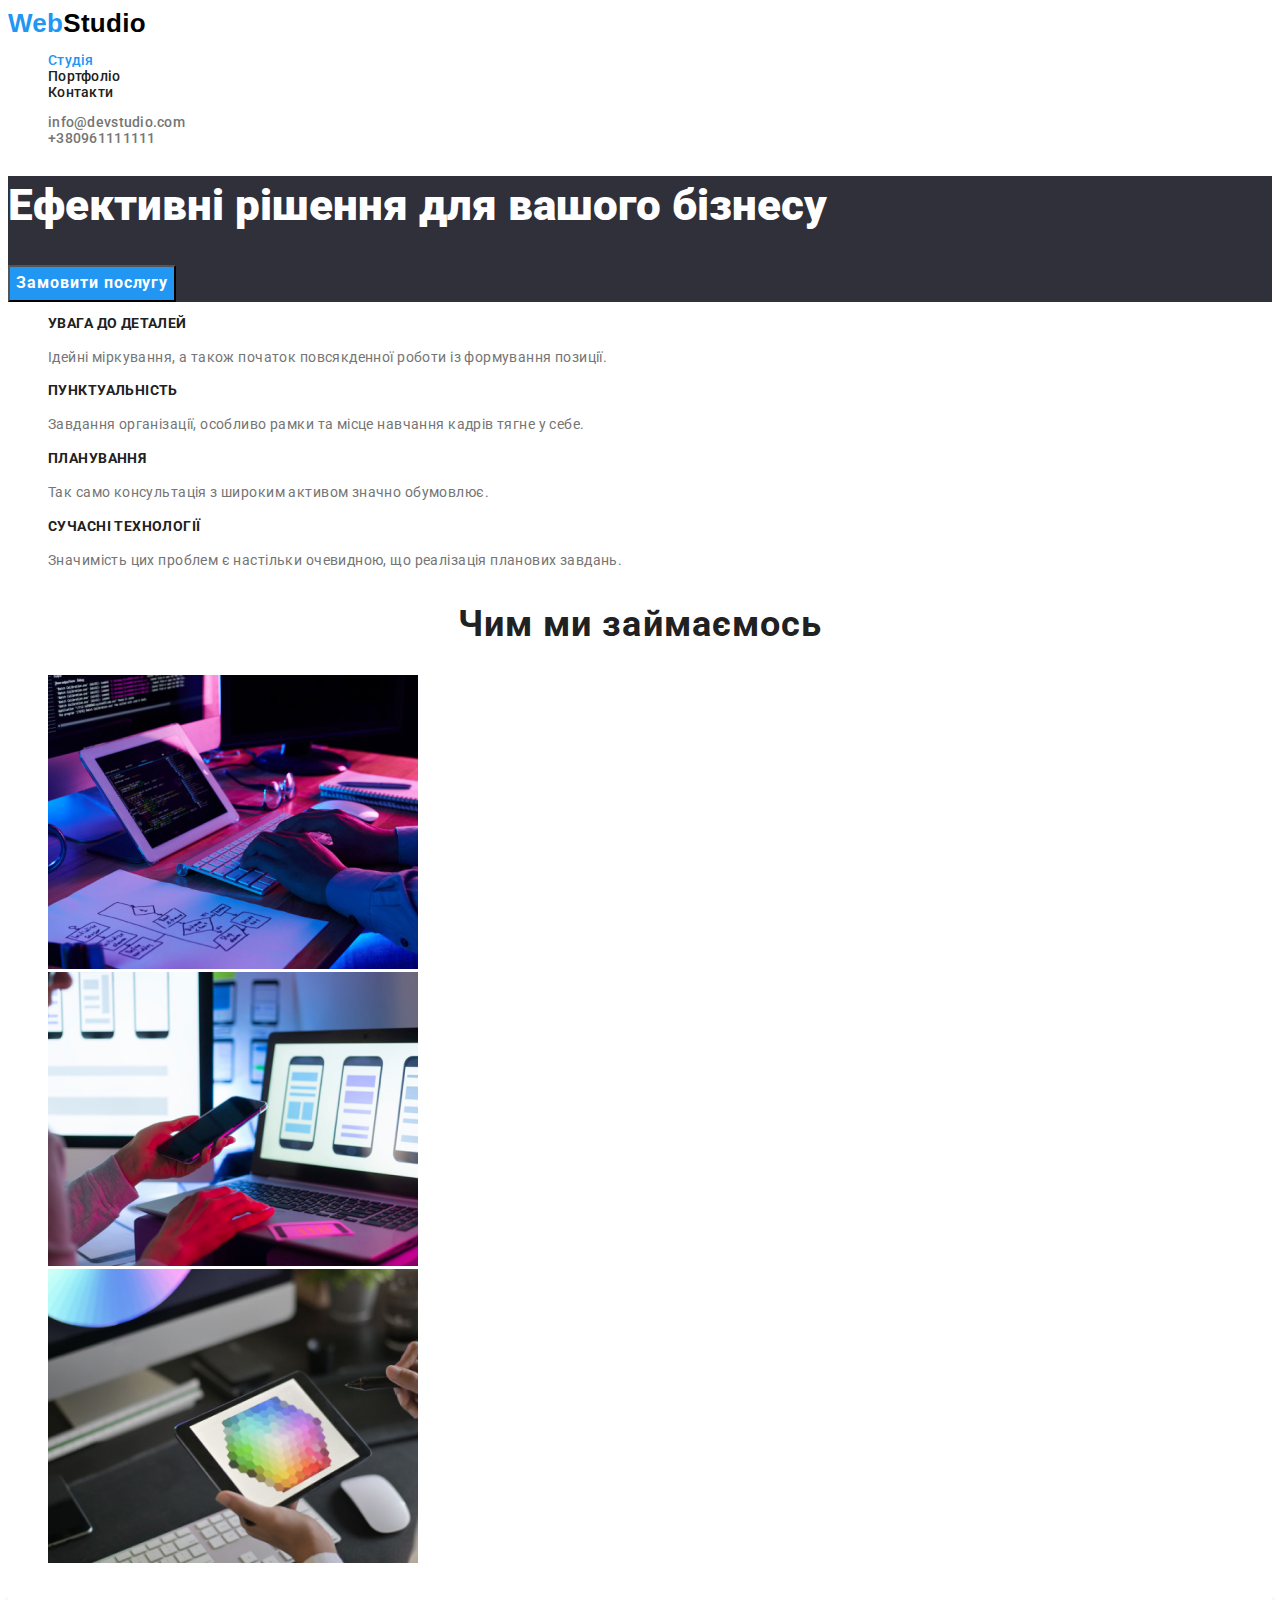
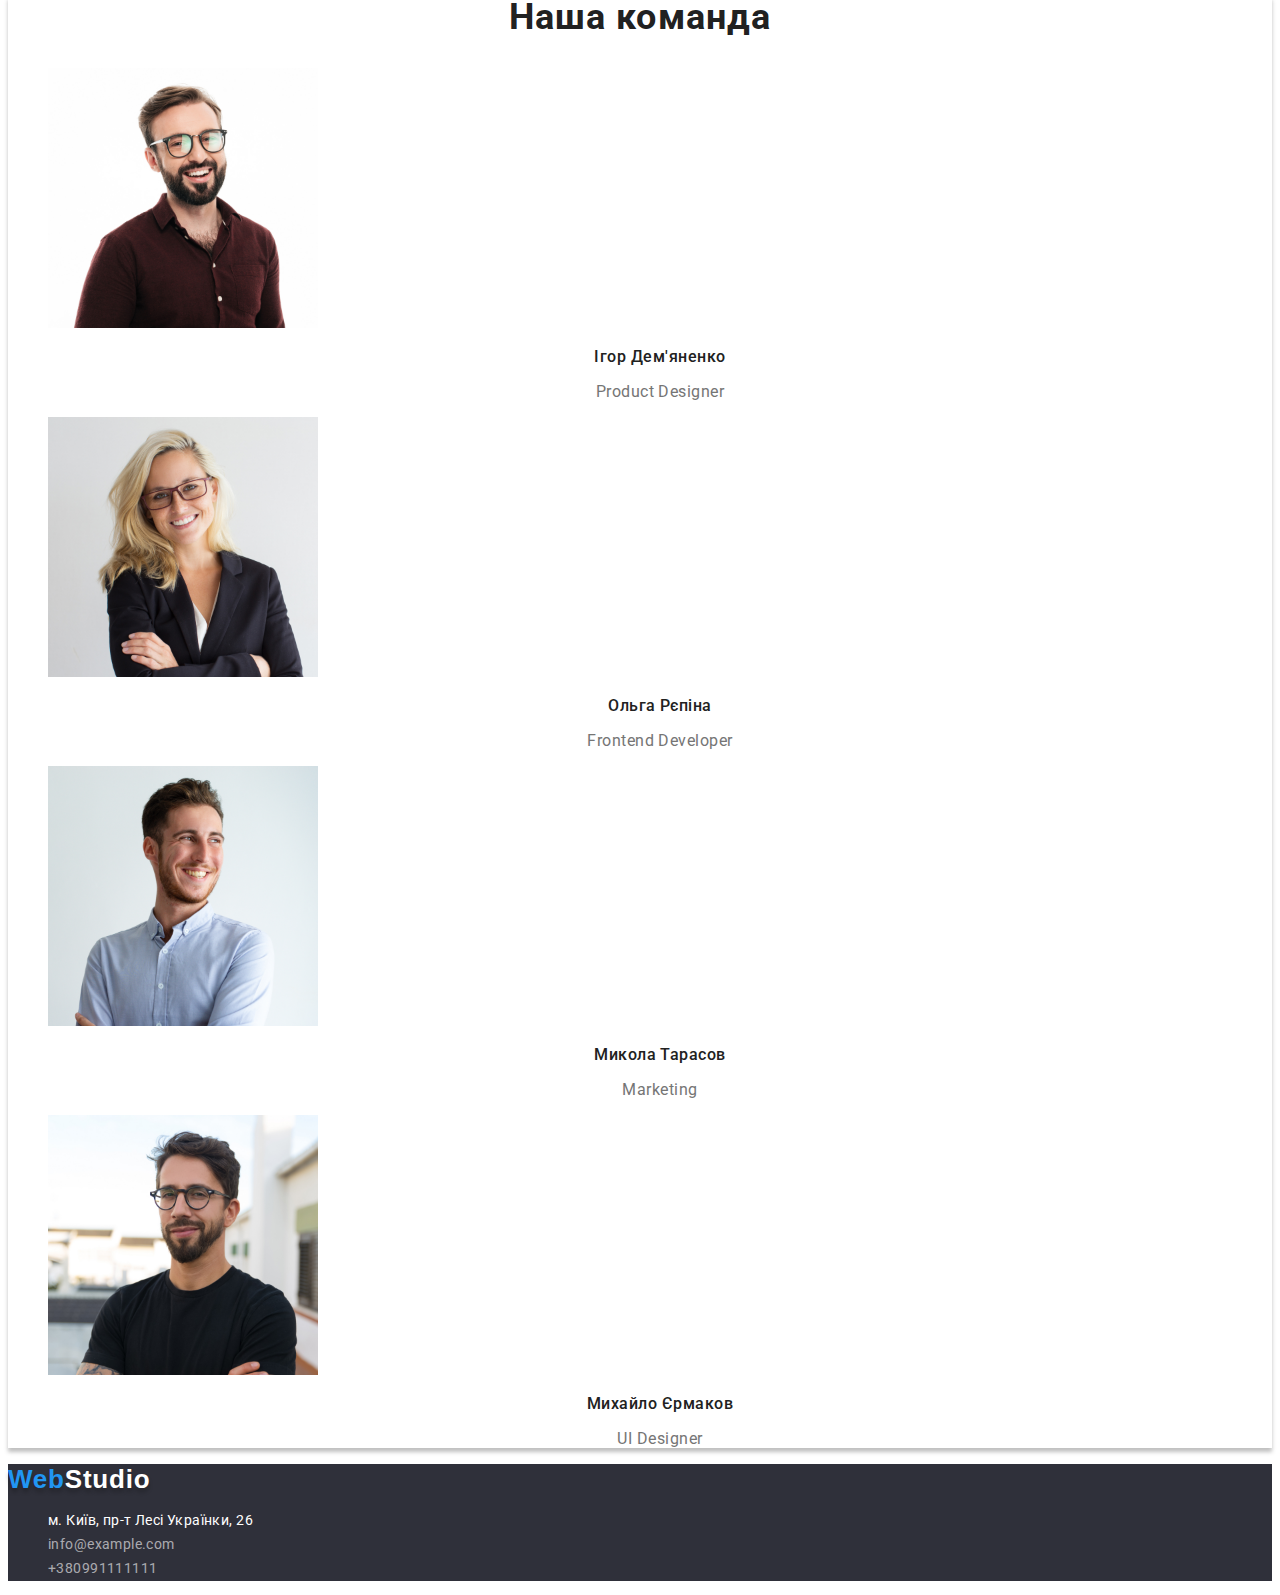
==== index.html @ 1cdb14f9 "Initial commit" ====
<!DOCTYPE html>
<html lang="uk">
<head>
    <meta charset="UTF-8">
    <meta http-equiv="X-UA-Compatible" content="IE=edge">
    <meta name="viewport" content="width=device-width, initial-scale=1.0">
    <title>Студія</title>
    <!-- Шрифти -->
    <link rel="preconnect" href="https://fonts.googleapis.com">
    <link rel="preconnect" href="https://fonts.gstatic.com" crossorigin>
    <link
        href="https://fonts.googleapis.com/css2?family=Raleway:wght@700&family=Roboto:ital,wght@0,400;0,500;0,700;1,900&display=swap"
        rel="stylesheet">
    <link rel="stylesheet" href="./CSS/styles.css">
</head>

<body class="page">

    <!-- Секція хедер -->
    <header class="header">
        <nav>
            <a lang="en" class="logo" href="./index.html" aria-label="Посилання на студію">Web<span class="studio">Studio</span></a>
            <!-- Навігація сайту -->
            <ul class="site-nav list">
                <li><a class="link-current" href="">Студія</a></li>
                <li><a class="link" href="./portfolio.html">Портфоліо</a></li>
                <li><a class="link" href="">Контакти</a></li>
            </ul>
        </nav>
        <!-- Навігація контактів -->
        <ul class="site-nav list">
            <li>
                <a class="mail" href="mailto:info@devstudio.com">info@devstudio.com</a>
            </li>
            <li>
                <a class="tel" href="tel:+380961111111">+380961111111</a>
            </li>
        </ul>
    </header>
    <main>
            <!-- Секція Герой -->
            <section class="hero">
                <h1 class="hero-title" >Ефективні рішення для вашого бізнесу</h1>
                <button class="order" title="button">Замовити послугу</button>
            </section>
            
            
            <!-- Секція особливості -->
            <section class="feature">
                <h2   hidden class="topic">Особливості</h2>
                <ul class="list">
                    <li>    
                        <h3 class="subtitle">Увага до деталей</h3>
                        <p class="text">Ідейні міркування, а також початок повсякденної роботи із формування позиції.</p>
                    </li>
                    <li>
                        <h3 class="subtitle">Пунктуальність</h3>
                        <p class="text">Завдання організації, особливо рамки та місце навчання кадрів тягне у себе.</p>
                    </li>
                    <li>
                        <h3 class="subtitle">Планування</h3>
                        <p class="text">Так само консультація з широким активом значно обумовлює.</p>
                    </li>
                    <li>
                        <h3 class="subtitle">Сучасні технології</h3>
                        <p class="text">Значимість цих проблем є настільки очевидною, що реалізація планових завдань.</p>
                    </li>
                </ul>
            </section>
            
            <!-- Секція Роботи -->
            <section class="work">
                <h2 class="topic2">Чим ми займаємось</h2>
                <ul class="list">
                    <li>
                        <img src="./images/foto-1.jpg" alt="Вид робіт 1" width="370" height="294">
                    </li>
                    <li>
                        <img src="./images/foto-2.jpg" alt="Вид робіт 2" width="370" height="294">
                    </li>
                    <li>
                        <img src="./images/foto-3.jpg" alt="Вид робіт 3" width="370" height="294">
                    </li>
                </ul>
            </section>
            
            <!-- Наша команда -->
            <section class="team">
                <h2 class="topic3">Наша команда</h2>
                <ul class="list">
                    <li class="card">
                        <img src="./images/Игорь_Демьяненко.jpg" alt="Фото Ігоря Дем'яненка" width="270" height="260">
                        <h3  class="name">Ігор Дем'яненко</h3>
                        <p class="post" lang="en">Product Designer</p>
                    </li>
                
                    <li class="card">
                        <img src="./images/Ольга_Репина.jpg" alt="Фото Ольги Рєпіної" width="270" height="260">
                        <h3 class="name">Ольга Рєпіна</h3>
                        <p class="post">Frontend Developer</p>
                    </li>
                
                    <li class="card">
                        <img src="./images/Николай_Тарасов.jpg" alt="Фото Миколи Тарасова" width="270" height="260">
                        <h3  class="name">Микола Тарасов</h3>
                        <p class="post" lang="en">Marketing</p>
                    </li>
                    <li class="card">
                        <img src="./images/Михаил_Ермаков.jpg" alt="Фото Михайла Єрмакова" width="270" height="260">
                        <h3  class="name">Михайло Єрмаков</h3>
                        <p class="post" lang="en">UI Designer</p>
                    </li>
                </ul>
            </section>
    </main>
    <!-- Секція Футер -->
    <footer class="footer">
    <a lang="en" class="logo2" href="./index.html" aria-label="Посилання на студію">Web<span class="element">Studio</span></a>
    <address>
        <ul class="list">
            <li>
                <a class="adds" href="https://goo.gl/maps/7YwU6FTkQ5FnYXwe8" target="_blank" rel="noopener noreferrer">м. Київ, пр-т Лесі Українки, 26</a>
            </li>
            <li>
                <a lang="en" class="mail2" href="mailto:info@example.com">info@example.com</a>
            </li>
            <li>
                <a class="phone" href="tel:+380991111111">+380991111111</a>
            </li>
        </ul>
    </address>
</footer>

</body>

</html>
---- CSS/styles.css ----
/* Основний колір тексту #212121 */

/* Другорядний колір тексту сірий #757575 */
/* Другорядний колір тексту білий #FFFFFF */
/* Другорядний колір футера 255,255,255,0.6 */

/* Другорядний колір фону #2F303A; */
/* Другорядний колір фону F5F4FA */

/* Акцент #2196F3 */

:root {
    --primary-text-color: #212121;
    --title-text-color: #757575;
    --accent-color: #2196F3;
    --section-background-colour: #2F303A;
    --main-page-color:#FFFFFF;
}

.page {
    font-family: Roboto, sans-serif;
    font-style: normal;
    color: var(--primary-text-color);   
    font-size: 14px;
}


/* Ховер */
.header {
        background: var(--main-page-color);
}

.header,
.link {
    font-weight: 500;
    font-size: 14px;
    line-height: 1.14;
    letter-spacing: 0.02em;
    color: var(--primary-text-color);
    text-decoration: none;
}
.link:hover,
.link:focus {
color: var(--accent-color);}

.mail,
.tel{
    font-weight: 500;
    font-size: 14px;
    line-height: 1.14;
    letter-spacing: 0.02em;
    color: var(--title-text-color)
}
.mail:hover,
.mail:focus,
.tel:hover,
.tel:focus {
    color: var(--accent-color);}

.link-current{
    color: var(--accent-color);
}
/* Логотип */
.logo {
    display: flex;
    font-family: Releway, sans-serif;
    color: var(--accent-color);
    text-decoration: none;
    font-size: 26px;
    line-height: 1.19;
    font-weight: 700;
}


    .studio {
        color: #000000;
    }

.logo:hover,
.logo:focus {
    color: var(--accent-color);}

.list{
    list-style: none;
}

/* Герой */
.hero{    
    background-color: var(--section-background-colour);
    
}
.hero-title{
    font-weight: 900;
    font-size: 44px;
    line-height: 1.36;
    color: var(--main-page-color);

}

.order {
    font-family: 'Roboto';
    font-style: normal;
    font-weight: 700;
    font-size: 16px;
    line-height: 1.88;
    letter-spacing: 0.06em;
    color: var(--main-page-color);
    background: var(--accent-color);
    
}
.order:hover,
.order:focus {
    color: var(--main-page-color);
    background: #188CE8;
}
/* Секції */
.feature{
    background-color: var(--main-page-color);
}
.topic{
    font-size: 14px;
    line-height: 1.14;
    letter-spacing: 0.03em;
    text-transform: uppercase;
    color: var(--primary-text-color);
}
.subtitle {
    font-weight: 700;
    font-size: 14px;
    line-height: 1.14;
    letter-spacing: 0.03em;
    text-transform: uppercase;    
    color: var(--primary-text-color);
}
.text {
    font-size: 14px;
    line-height: 1.71; 
    letter-spacing: 0.03em;
    color: var(--title-text-color);
   
}
.topic2 {
    font-size: 36px;
    line-height: 1.17;
    text-align: center;
    letter-spacing: 0.03em;
    color: var(--primary-text-color);
   
}
/* Секція наша команда */
.team {
    background: var(--main-page-color);
    box-shadow: 0px 4px 4px rgba(0, 0, 0, 0.25);
}
.card {
background: var(--main-page-color);

}
.topic3 {
    font-size: 36px;
    line-height: 1.17;
    text-align: center;
    letter-spacing: 0.03em;    
    color: var(--primary-text-color);
}
.name {
    font-weight: 500;
    font-size: 16px;
    line-height: 1.19;
    text-align: center;
    letter-spacing: 0.03em;
    color: var(--primary-text-color);
}
.post {
    font-weight: 400;
    font-size: 16px;
    line-height: 1.19;
    text-align: center;
    letter-spacing: 0.03em;
    color: var(--title-text-color);
}

/* Футер */
.footer{
background: var(--section-background-colour);
color: var(--main-page-color);
}

.logo2 {
    font-family: Releway, sans-serif;
    font-weight: 700;
    font-size: 26px;
    line-height: 1.19;
    letter-spacing: 0.03em;
    text-shadow: 0px 4px 4px rgba(0, 0, 0, 0.25);
    color: var(--accent-color);
}
.element {
   color: var(--main-page-color);
}
.logo2:hover,
.logo2:focus {
    color: var(--accent-color);
}
.adds{
    font-weight: 400;
    font-style: normal;
    font-size: 14px;
    line-height: 1.71;
    letter-spacing: 0.03em; 
    color: var(--main-page-color);
}
.adds:hover,
.adds:focus {
    color: var(--accent-color);}
.mail2{
    font-weight: 400;
    font-style: normal;
    font-size: 14px;
    line-height: 1.71;
    letter-spacing: 0.03em;
    color: rgba(255, 255, 255, 0.6);
}
.mail:hover,
.mail:focus {
    color: var(--accent-color);}

.phone{
    font-weight: 400;
    font-style: normal;
    font-size: 14px;
    line-height: 1.71;
    letter-spacing: 0.03em;
    color: rgba(255, 255, 255, 0.6);
}
.phone:hover,
.phone:focus {
    color: var(--accent-color);
}
/* Сторінка Портфоліо */
a{
    text-decoration: none;
}

.apply-robot {
    font-size: 18px;
    line-height: 2;
    letter-spacing: 0.06em;
    color: var(--primary-text-color);
        
}
.category {
    font-size: 16px;
    line-height: 1.88;
    letter-spacing: 0.03em;
    color: var(--title-text-color);
    }
.card-portfolio {
    background: var(--main-page-color);
    border: 1px solid #EEEEEE;
}
/* Радіокнопки портфоліо */
.list-btn {
    font-family: inherit;
    font-style: normal;
    font-weight: 500;
    font-size: 16px;
    line-height: 1.6;
    letter-spacing: 0.03em;
    color: var(--primary-text-color);
    background-color: #F5F4FA;
    border: none;
    cursor: pointer;
    }
.list-btn:hover,
.list-btn:focus {
    background-color: var(--accent-color);
    color: var(--main-page-color);    
}
.list-btn-current,
.list-btn-current:hover,
.list-btn-current:focus {
    background-color: var(--accent-color);
    color: var(--main-page-color);
}
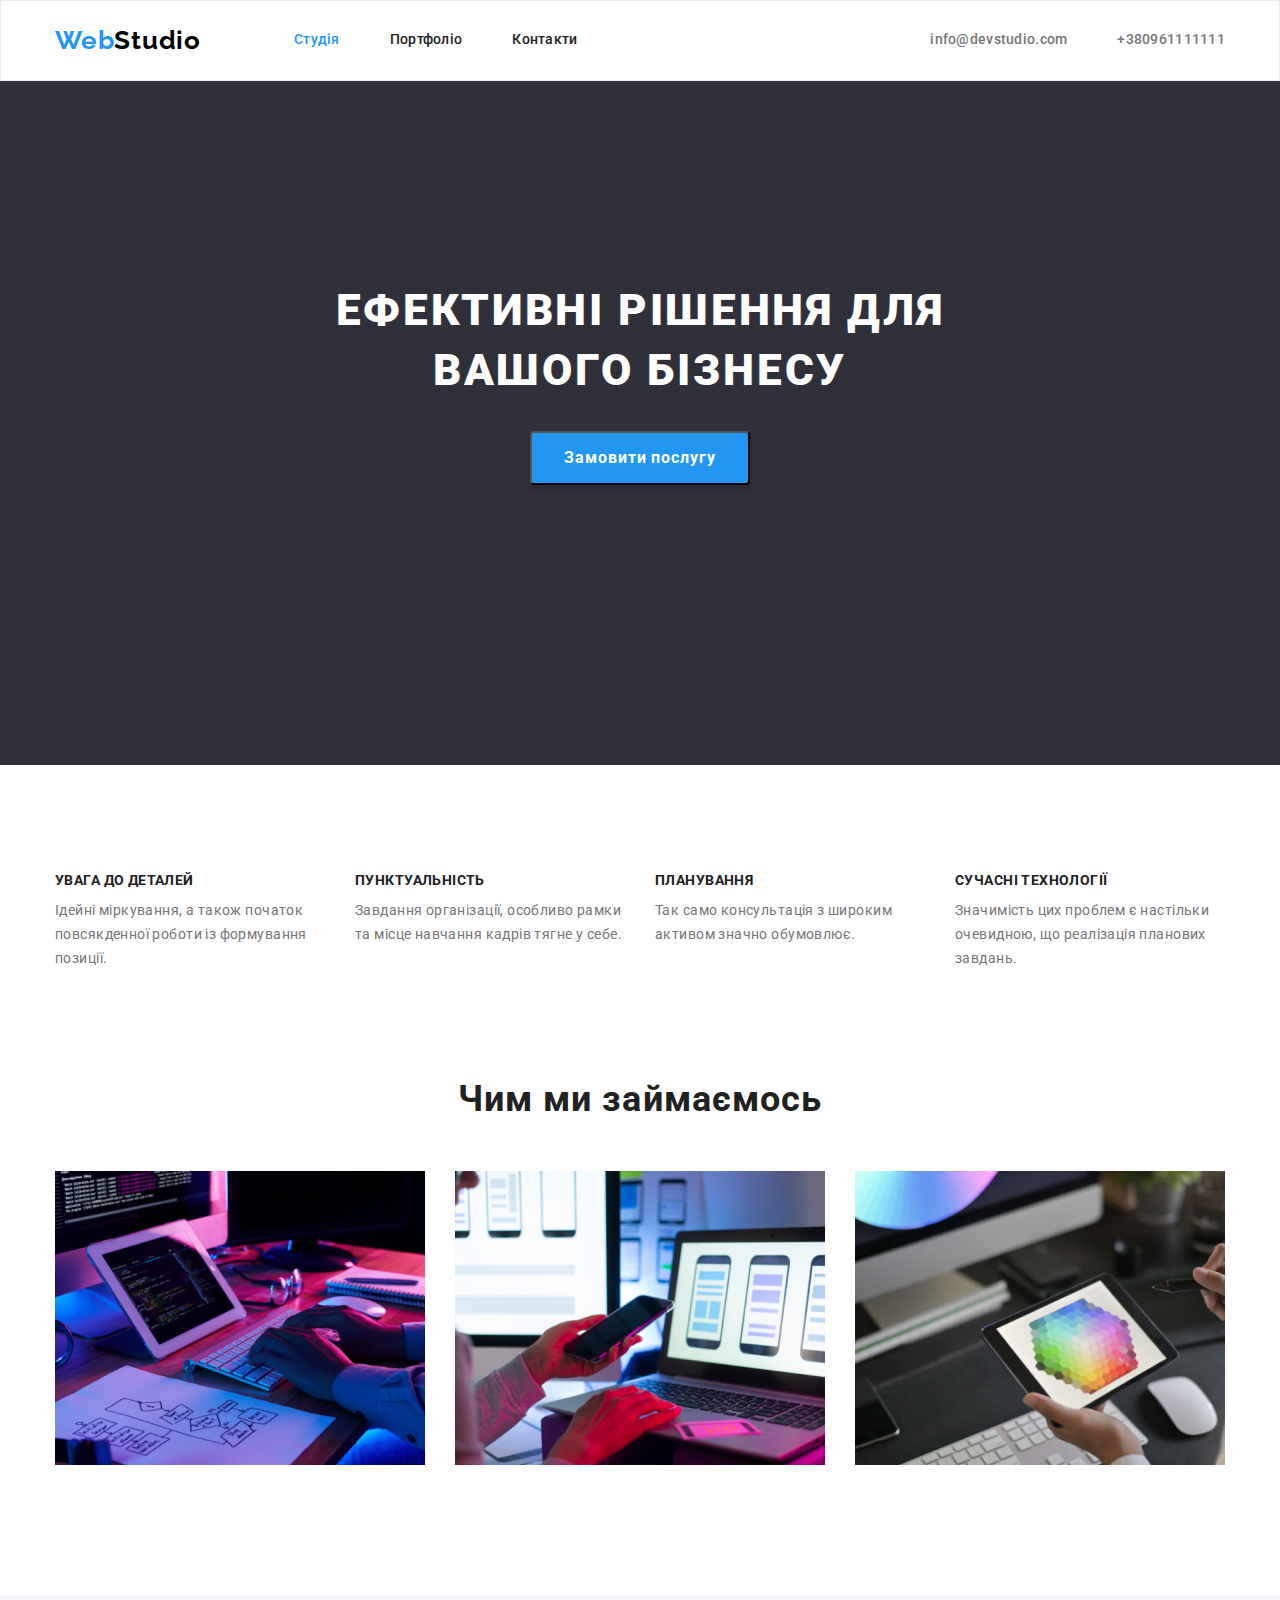
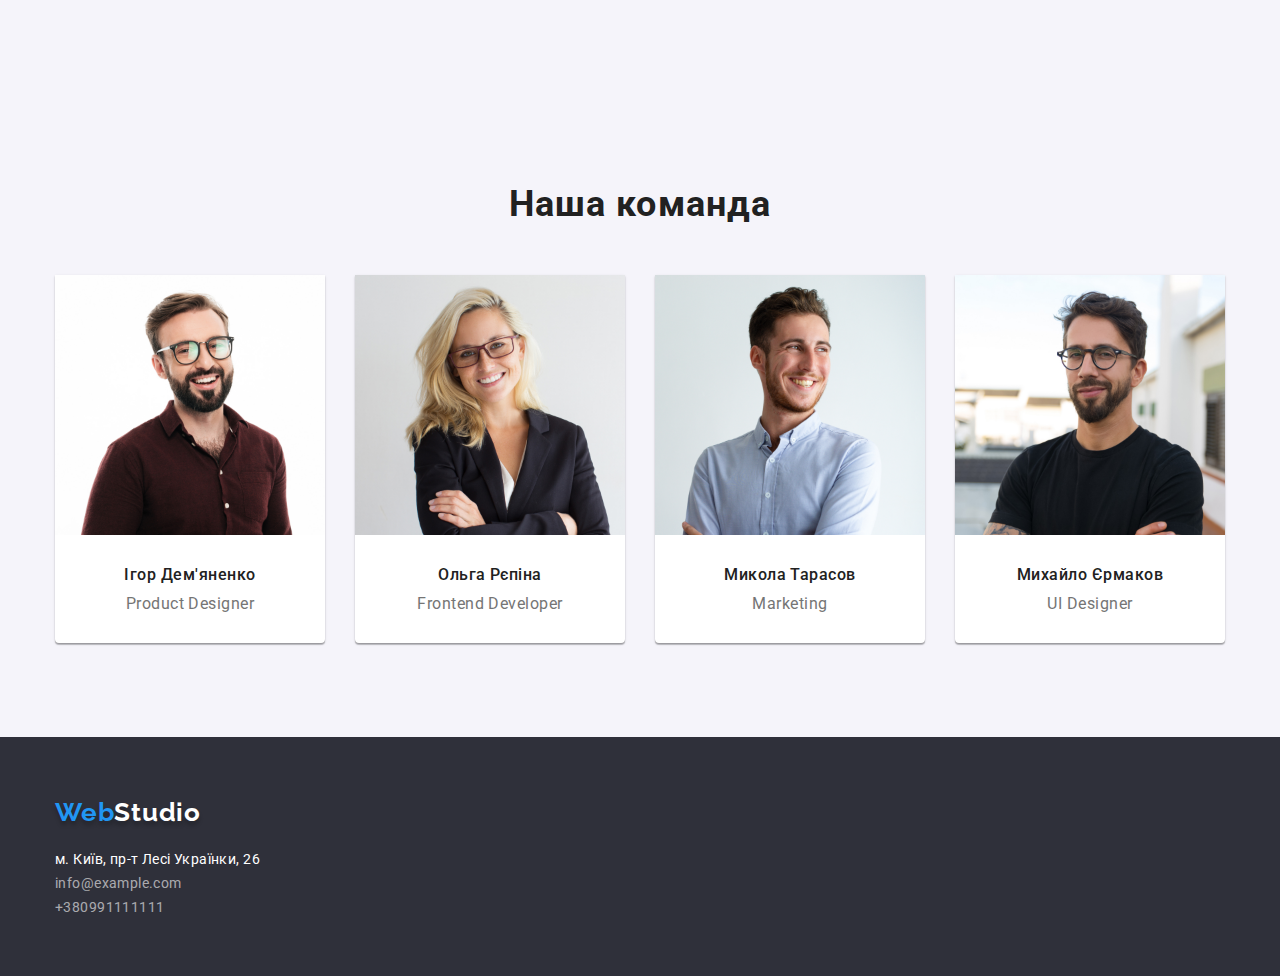
==== commit 734900dc: "homework_3" ====
--- a/index.html
+++ b/index.html
@@ -11,6 +11,7 @@
     <link
         href="https://fonts.googleapis.com/css2?family=Raleway:wght@700&family=Roboto:ital,wght@0,400;0,500;0,700;1,900&display=swap"
         rel="stylesheet">
+    <link rel="stylesheet" href="https://cdnjs.cloudflare.com/ajax/libs/modern-normalize/1.1.0/modern-normalize.min.css">
     <link rel="stylesheet" href="./CSS/styles.css">
 </head>
 
@@ -18,117 +19,134 @@
 
     <!-- Секція хедер -->
     <header class="header">
-        <nav>
-            <a lang="en" class="logo" href="./index.html" aria-label="Посилання на студію">Web<span class="studio">Studio</span></a>
-            <!-- Навігація сайту -->
-            <ul class="site-nav list">
-                <li><a class="link-current" href="">Студія</a></li>
-                <li><a class="link" href="./portfolio.html">Портфоліо</a></li>
-                <li><a class="link" href="">Контакти</a></li>
+        <div class="container header-container">
+            <nav class="header-container">
+                <a lang="en" class="logo" href="./index.html" aria-label="Посилання на студію">Web<span
+                        class="studio">Studio</span></a>
+                <!-- Навігація сайту -->
+                <ul class="list">
+                    <li class="link"><a class="nav current" href="">Студія</a></li>
+                    <li class="link"><a class="nav" href="./portfolio.html">Портфоліо</a></li>
+                    <li class="link"><a class="nav" href="">Контакти</a></li>
+                </ul>
+            </nav>
+            <!-- Навігація контактів -->
+            <ul class="list header-group">
+                <li>
+                    <a class="mail" href="mailto:info@devstudio.com">info@devstudio.com</a>
+                </li>
+                <li>
+                    <a class="tel" href="tel:+380961111111">+380961111111</a>
+                </li>
             </ul>
-        </nav>
-        <!-- Навігація контактів -->
-        <ul class="site-nav list">
-            <li>
-                <a class="mail" href="mailto:info@devstudio.com">info@devstudio.com</a>
-            </li>
-            <li>
-                <a class="tel" href="tel:+380961111111">+380961111111</a>
-            </li>
-        </ul>
-    </header>
+        </div>
+    </header>        
+
     <main>
             <!-- Секція Герой -->
             <section class="hero">
-                <h1 class="hero-title" >Ефективні рішення для вашого бізнесу</h1>
-                <button class="order" title="button">Замовити послугу</button>
+                <div class="container">
+                    <h1 class="hero-title">Ефективні рішення для вашого бізнесу</h1>
+                    <button class="order" title="button">Замовити послугу</button>
+                </div>                
             </section>
-            
+        
             
             <!-- Секція особливості -->
-            <section class="feature">
-                <h2   hidden class="topic">Особливості</h2>
-                <ul class="list">
-                    <li>    
-                        <h3 class="subtitle">Увага до деталей</h3>
-                        <p class="text">Ідейні міркування, а також початок повсякденної роботи із формування позиції.</p>
-                    </li>
-                    <li>
-                        <h3 class="subtitle">Пунктуальність</h3>
-                        <p class="text">Завдання організації, особливо рамки та місце навчання кадрів тягне у себе.</p>
-                    </li>
-                    <li>
-                        <h3 class="subtitle">Планування</h3>
-                        <p class="text">Так само консультація з широким активом значно обумовлює.</p>
-                    </li>
-                    <li>
-                        <h3 class="subtitle">Сучасні технології</h3>
-                        <p class="text">Значимість цих проблем є настільки очевидною, що реалізація планових завдань.</p>
-                    </li>
-                </ul>
-            </section>
+            <div class="container">
+                <section class="feature">
+                    <h2 hidden class="topic">Особливості</h2>
+                    <ul class="list about-feature">
+                        <li>
+                            <h3 class="subtitle">Увага до деталей</h3>
+                            <p class="text">Ідейні міркування, а також початок повсякденної роботи із формування позиції.</p>
+                        </li>
+                        <li>
+                            <h3 class="subtitle">Пунктуальність</h3>
+                            <p class="text">Завдання організації, особливо рамки та місце навчання кадрів тягне у себе.</p>
+                        </li>
+                        <li>
+                            <h3 class="subtitle">Планування</h3>
+                            <p class="text">Так само консультація з широким активом значно обумовлює.</p>
+                        </li>
+                        <li>
+                            <h3 class="subtitle">Сучасні технології</h3>
+                            <p class="text">Значимість цих проблем є настільки очевидною, що реалізація планових завдань.</p>
+                        </li>
+                    </ul>
+                </section>
+            </div>
             
             <!-- Секція Роботи -->
-            <section class="work">
-                <h2 class="topic2">Чим ми займаємось</h2>
-                <ul class="list">
-                    <li>
-                        <img src="./images/foto-1.jpg" alt="Вид робіт 1" width="370" height="294">
-                    </li>
-                    <li>
-                        <img src="./images/foto-2.jpg" alt="Вид робіт 2" width="370" height="294">
-                    </li>
-                    <li>
-                        <img src="./images/foto-3.jpg" alt="Вид робіт 3" width="370" height="294">
-                    </li>
-                </ul>
-            </section>
+            <div class="container">
+                <section class="work">
+                    <h2 class="topic2">Чим ми займаємось</h2>
+                    <ul class="list card-set">
+                        <li class="items-work card-set-item">
+                            <img src="./images/foto-1.jpg" alt="Вид робіт 1" width="370" height="294">
+                        </li>
+                        <li class="items-work card-set-item">
+                            <img src="./images/foto-2.jpg" alt="Вид робіт 2" width="370" height="294">
+                        </li>
+                        <li class="items-work card-set-item">
+                            <img src="./images/foto-3.jpg" alt="Вид робіт 3" width="370" height="294">
+                        </li>
+                    </ul>
+                </section>
+            </div>
             
             <!-- Наша команда -->
             <section class="team">
-                <h2 class="topic3">Наша команда</h2>
-                <ul class="list">
-                    <li class="card">
-                        <img src="./images/Игорь_Демьяненко.jpg" alt="Фото Ігоря Дем'яненка" width="270" height="260">
-                        <h3  class="name">Ігор Дем'яненко</h3>
-                        <p class="post" lang="en">Product Designer</p>
-                    </li>
-                
-                    <li class="card">
-                        <img src="./images/Ольга_Репина.jpg" alt="Фото Ольги Рєпіної" width="270" height="260">
-                        <h3 class="name">Ольга Рєпіна</h3>
-                        <p class="post">Frontend Developer</p>
-                    </li>
-                
-                    <li class="card">
-                        <img src="./images/Николай_Тарасов.jpg" alt="Фото Миколи Тарасова" width="270" height="260">
-                        <h3  class="name">Микола Тарасов</h3>
-                        <p class="post" lang="en">Marketing</p>
-                    </li>
-                    <li class="card">
-                        <img src="./images/Михаил_Ермаков.jpg" alt="Фото Михайла Єрмакова" width="270" height="260">
-                        <h3  class="name">Михайло Єрмаков</h3>
-                        <p class="post" lang="en">UI Designer</p>
-                    </li>
-                </ul>
+                <div class="container about-team">
+                    <h2 class="topic3">Наша команда</h2>
+                    <ul class="list card-set">
+                        <li class="card card-set-item">
+                            <img src="./images/Игорь_Демьяненко.jpg" alt="Фото Ігоря Дем'яненка" width="270" height="260">
+                            <h3 class="name">Ігор Дем'яненко</h3>
+                            <p class="post" lang="en">Product Designer</p>
+                        </li>
+            
+                        <li class="card card-set-item">
+                            <img src="./images/Ольга_Репина.jpg" alt="Фото Ольги Рєпіної" width="270" height="260">
+                            <h3 class="name">Ольга Рєпіна</h3>
+                            <p class="post">Frontend Developer</p>
+                        </li>
+            
+                        <li class="card card-set-item">
+                            <img src="./images/Николай_Тарасов.jpg" alt="Фото Миколи Тарасова" width="270" height="260">
+                            <h3 class="name">Микола Тарасов</h3>
+                            <p class="post" lang="en">Marketing</p>
+                        </li>
+                        <li class="card card-set-item">
+                            <img src="./images/Михаил_Ермаков.jpg" alt="Фото Михайла Єрмакова" width="270" height="260">
+                            <h3 class="name">Михайло Єрмаков</h3>
+                            <p class="post" lang="en">UI Designer</p>
+                        </li>
+                    </ul>
+                </div>
             </section>
     </main>
     <!-- Секція Футер -->
     <footer class="footer">
-    <a lang="en" class="logo2" href="./index.html" aria-label="Посилання на студію">Web<span class="element">Studio</span></a>
-    <address>
-        <ul class="list">
-            <li>
-                <a class="adds" href="https://goo.gl/maps/7YwU6FTkQ5FnYXwe8" target="_blank" rel="noopener noreferrer">м. Київ, пр-т Лесі Українки, 26</a>
-            </li>
-            <li>
-                <a lang="en" class="mail2" href="mailto:info@example.com">info@example.com</a>
-            </li>
-            <li>
-                <a class="phone" href="tel:+380991111111">+380991111111</a>
-            </li>
-        </ul>
-    </address>
+        <div class="container">
+            <a lang="en" class="logo2" href="./index.html" aria-label="Посилання на студію">Web<span
+                    class="element">Studio</span></a>
+            <address>
+                <ul class="list about-footer">
+                    <li>
+                        <a class="adds" href="https://goo.gl/maps/7YwU6FTkQ5FnYXwe8" target="_blank" rel="noopener noreferrer">м.
+                            Київ, пр-т Лесі Українки, 26</a>
+                    </li>
+                    <li>
+                        <a lang="en" class="mail2" href="mailto:info@example.com">info@example.com</a>
+                    </li>
+                    <li>
+                        <a class="phone" href="tel:+380991111111">+380991111111</a>
+                    </li>
+                </ul>
+            </address>
+        </div>
+    
 </footer>
 
 </body>
--- a/CSS/styles.css
+++ b/CSS/styles.css
@@ -10,38 +10,103 @@
 /* Акцент #2196F3 */
 
 :root {
+    /* color */
     --primary-text-color: #212121;
     --title-text-color: #757575;
     --accent-color: #2196F3;
     --section-background-colour: #2F303A;
     --main-page-color:#FFFFFF;
-}
-
+    --secondary-backgraund-cilor:#F5F4FA;
+
+    /* others */
+    --items: 3;
+    --indent: 30px;
+}
+
+html {
+    box-sizing: border-box;
+}
+
+*,
+*::before,
+*::after {
+    box-sizing: inherit;
+}
 .page {
-    font-family: Roboto, sans-serif;
+    font-family: 'Roboto', sans-serif;
     font-style: normal;
     color: var(--primary-text-color);   
     font-size: 14px;
 }
-
+h1,
+h2,
+h3,
+h4,
+p {
+    margin: 0;
+}
+
+/* Сітка flex-box */
+
+.card-set {
+    display: flex;
+    flex-wrap: wrap;
+    margin: calc(-1 * var(--indent) / 2);
+    
+}
+
+.card-set-item {
+    margin: calc(var(--indent) / 2);
+    flex-basis: calc((100% - var(--indent) * var(--items))/ var(--items));
+    
+}
+
+
+
+.container {
+    width: 1200px;
+    margin-left: auto;
+    margin-right: auto;
+    padding-left: 15px;
+    padding-right: 15px;
+   
+}
 
 /* Ховер */
 .header {
-        background: var(--main-page-color);
+    background: var(--main-page-color);
+    border: 1px solid #ECECEC;
+        
+}
+
+.header-container {
+    display: flex;
+    align-items: center;
+    
+       
+}
+.link:not(:last-child) {
+    margin-right: 50px;
+    
 }
 
 .header,
-.link {
+.link,
+.nav {
     font-weight: 500;
     font-size: 14px;
     line-height: 1.14;
     letter-spacing: 0.02em;
     color: var(--primary-text-color);
-    text-decoration: none;
+    text-decoration: none;  
+       
 }
 .link:hover,
-.link:focus {
+.link:focus,
+.nav:hover,
+.nav:focus {
 color: var(--accent-color);}
+
 
 .mail,
 .tel{
@@ -50,25 +115,39 @@
     line-height: 1.14;
     letter-spacing: 0.02em;
     color: var(--title-text-color)
-}
+    
+
+}
+.mail {
+    padding-right: 50px;
+}
+
+  
+
 .mail:hover,
 .mail:focus,
 .tel:hover,
 .tel:focus {
     color: var(--accent-color);}
 
-.link-current{
+.current{
     color: var(--accent-color);
 }
 /* Логотип */
 .logo {
     display: flex;
-    font-family: Releway, sans-serif;
+    font-family: 'Raleway', sans-serif;
     color: var(--accent-color);
     text-decoration: none;
     font-size: 26px;
     line-height: 1.19;
     font-weight: 700;
+    letter-spacing: 0.03em;
+
+    
+    margin-right: 93px;
+    padding-top: 24px;
+    padding-bottom: 24px;
 }
 
 
@@ -82,18 +161,45 @@
 
 .list{
     list-style: none;
+    display: flex;
+    padding: 0;   
+}    
+
+
+.header-group { 
+    display: flex; 
+    margin-left: auto;
+   
+   
+}
+
+img {
+    display: block;
+    max-width: 100%;
+    height: auto;
 }
 
 /* Герой */
 .hero{    
     background-color: var(--section-background-colour);
-    
-}
+    text-align: center;
+      
+    
+}
+
 .hero-title{
     font-weight: 900;
     font-size: 44px;
     line-height: 1.36;
     color: var(--main-page-color);
+    text-transform: uppercase;
+
+    margin-top: 0;
+    margin-bottom: 30px;
+    margin-left: 237px;
+    margin-right: 237px;
+    letter-spacing: 0.06em;
+    padding-top: 200px;     
 
 }
 
@@ -106,6 +212,14 @@
     letter-spacing: 0.06em;
     color: var(--main-page-color);
     background: var(--accent-color);
+
+    display: inline-block;
+    padding: 10px 32px;
+    margin-top: 0;
+    margin-bottom: 280px;
+    box-shadow: 0px 4px 4px rgba(0, 0, 0, 0.15);
+    border-radius: 4px;
+       
     
 }
 .order:hover,
@@ -116,6 +230,16 @@
 /* Секції */
 .feature{
     background-color: var(--main-page-color);
+    padding-top: 94px;
+    padding-bottom: 94px;   
+    
+}
+.list {
+    align-items: flex-start;
+    justify-content: space-between;
+}
+.items-worc {
+    width: 370px;
 }
 .topic{
     font-size: 14px;
@@ -123,6 +247,12 @@
     letter-spacing: 0.03em;
     text-transform: uppercase;
     color: var(--primary-text-color);
+
+    margin-top: 0;
+    margin-bottom: 0;
+}
+.work {
+    padding-bottom: 130px;
 }
 .subtitle {
     font-weight: 700;
@@ -131,12 +261,20 @@
     letter-spacing: 0.03em;
     text-transform: uppercase;    
     color: var(--primary-text-color);
+
+    margin-top: 0px;
+    margin-bottom: 10px;
+    width: 270px;
 }
 .text {
     font-size: 14px;
     line-height: 1.71; 
     letter-spacing: 0.03em;
     color: var(--title-text-color);
+    width: 270px;
+
+    margin-top: 0;
+    margin-bottom: 0;
    
 }
 .topic2 {
@@ -145,23 +283,40 @@
     text-align: center;
     letter-spacing: 0.03em;
     color: var(--primary-text-color);
+
+    margin-top: 0;
+    margin-bottom: 50px;
    
 }
 /* Секція наша команда */
 .team {
+    background: var(--secondary-backgraund-cilor);
+    box-shadow: 0px 4px 4px rgba(0, 0, 0, 0.25);
+    
+    
+}
+.card {
     background: var(--main-page-color);
-    box-shadow: 0px 4px 4px rgba(0, 0, 0, 0.25);
-}
-.card {
-background: var(--main-page-color);
-
-}
+    box-shadow: 0px 1px 3px rgba(0, 0, 0, 0.12), 0px 1px 1px rgba(0, 0, 0, 0.14), 0px 2px 1px rgba(0, 0, 0, 0.2);
+    border-radius: 0px 0px 4px 4px;
+    width: 270px;
+    --items: 4:
+
+}
+
+.about-team {
+    padding-bottom: 94px;
+    padding-top: 94px;
+}
+
 .topic3 {
     font-size: 36px;
     line-height: 1.17;
     text-align: center;
     letter-spacing: 0.03em;    
     color: var(--primary-text-color);
+    padding-top: 94px;
+    margin-bottom: 50px;
 }
 .name {
     font-weight: 500;
@@ -170,6 +325,9 @@
     text-align: center;
     letter-spacing: 0.03em;
     color: var(--primary-text-color);
+
+    margin-top: 30px;
+    margin-bottom: 10px;
 }
 .post {
     font-weight: 400;
@@ -178,22 +336,39 @@
     text-align: center;
     letter-spacing: 0.03em;
     color: var(--title-text-color);
+
+    padding-bottom: 30px;
 }
 
 /* Футер */
 .footer{
-background: var(--section-background-colour);
-color: var(--main-page-color);
-}
-
+    background: var(--section-background-colour);
+    color: var(--main-page-color);
+}
+.about-footer {
+    display: block;
+    padding-top: 0;
+    padding-bottom: 57px;
+    margin:0;
+    width: 231px;
+     
+}
 .logo2 {
-    font-family: Releway, sans-serif;
+    font-family: 'Raleway', sans-serif;
     font-weight: 700;
     font-size: 26px;
     line-height: 1.19;
     letter-spacing: 0.03em;
     text-shadow: 0px 4px 4px rgba(0, 0, 0, 0.25);
     color: var(--accent-color);
+    
+    display: block;
+    padding-top: 60px;
+    width: 145px;
+    padding-bottom: 20px;
+     
+
+    
 }
 .element {
    color: var(--main-page-color);
@@ -209,7 +384,9 @@
     line-height: 1.71;
     letter-spacing: 0.03em; 
     color: var(--main-page-color);
-}
+    margin-bottom: 6px;
+
+   }
 .adds:hover,
 .adds:focus {
     color: var(--accent-color);}
@@ -220,6 +397,7 @@
     line-height: 1.71;
     letter-spacing: 0.03em;
     color: rgba(255, 255, 255, 0.6);
+    margin-bottom: 9px;
 }
 .mail:hover,
 .mail:focus {
@@ -242,11 +420,31 @@
     text-decoration: none;
 }
 
+.box {
+    padding-bottom: 94px;
+}
+
+.about-portfolio {
+ 
+}
+
+.card-portfolio {
+    background: var(--main-page-color);
+    width: 370px;
+
+}
+.inner {
+    padding: 20px 24px;
+    border: 1px solid #EEEEEE;
+    border-top: navajowhite;
+}
 .apply-robot {
     font-size: 18px;
     line-height: 2;
     letter-spacing: 0.06em;
     color: var(--primary-text-color);
+    margin-bottom: 4px;
+   
         
 }
 .category {
@@ -254,23 +452,44 @@
     line-height: 1.88;
     letter-spacing: 0.03em;
     color: var(--title-text-color);
+    
     }
-.card-portfolio {
-    background: var(--main-page-color);
-    border: 1px solid #EEEEEE;
-}
+
 /* Радіокнопки портфоліо */
+.box {
+    padding-top: 94px;
+}
+.control {
+    display: inline-block;
+    margin-right: 8px;
+}
+.about-btn {
+    margin: 0;    
+    padding-right: auto;
+    padding-left: 295px;
+    padding-bottom: 34px;
+    
+}
 .list-btn {
-    font-family: inherit;
-    font-style: normal;
     font-weight: 500;
     font-size: 16px;
     line-height: 1.6;
     letter-spacing: 0.03em;
     color: var(--primary-text-color);
     background-color: #F5F4FA;
-    border: none;
+
+    font-family: inherit;
+    font-style: normal;
+    display: inline-block;
+    padding: 6px 22px;
+    min-width: 73px;
     cursor: pointer;
+    text-align: center;
+    letter-spacing: 0.03em;
+    border-radius: 4px;
+    border: 1px solid transparent;
+    
+    
     }
 .list-btn:hover,
 .list-btn:focus {
@@ -282,4 +501,8 @@
 .list-btn-current:focus {
     background-color: var(--accent-color);
     color: var(--main-page-color);
-}
+    border: 1px solid #000000;
+    box-shadow: 0px 3px 1px rgba(0, 0, 0, 0.1), 0px 1px 2px rgba(0, 0, 0, 0.08), 0px 2px 2px rgba(0, 0, 0, 0.12);
+
+}
+
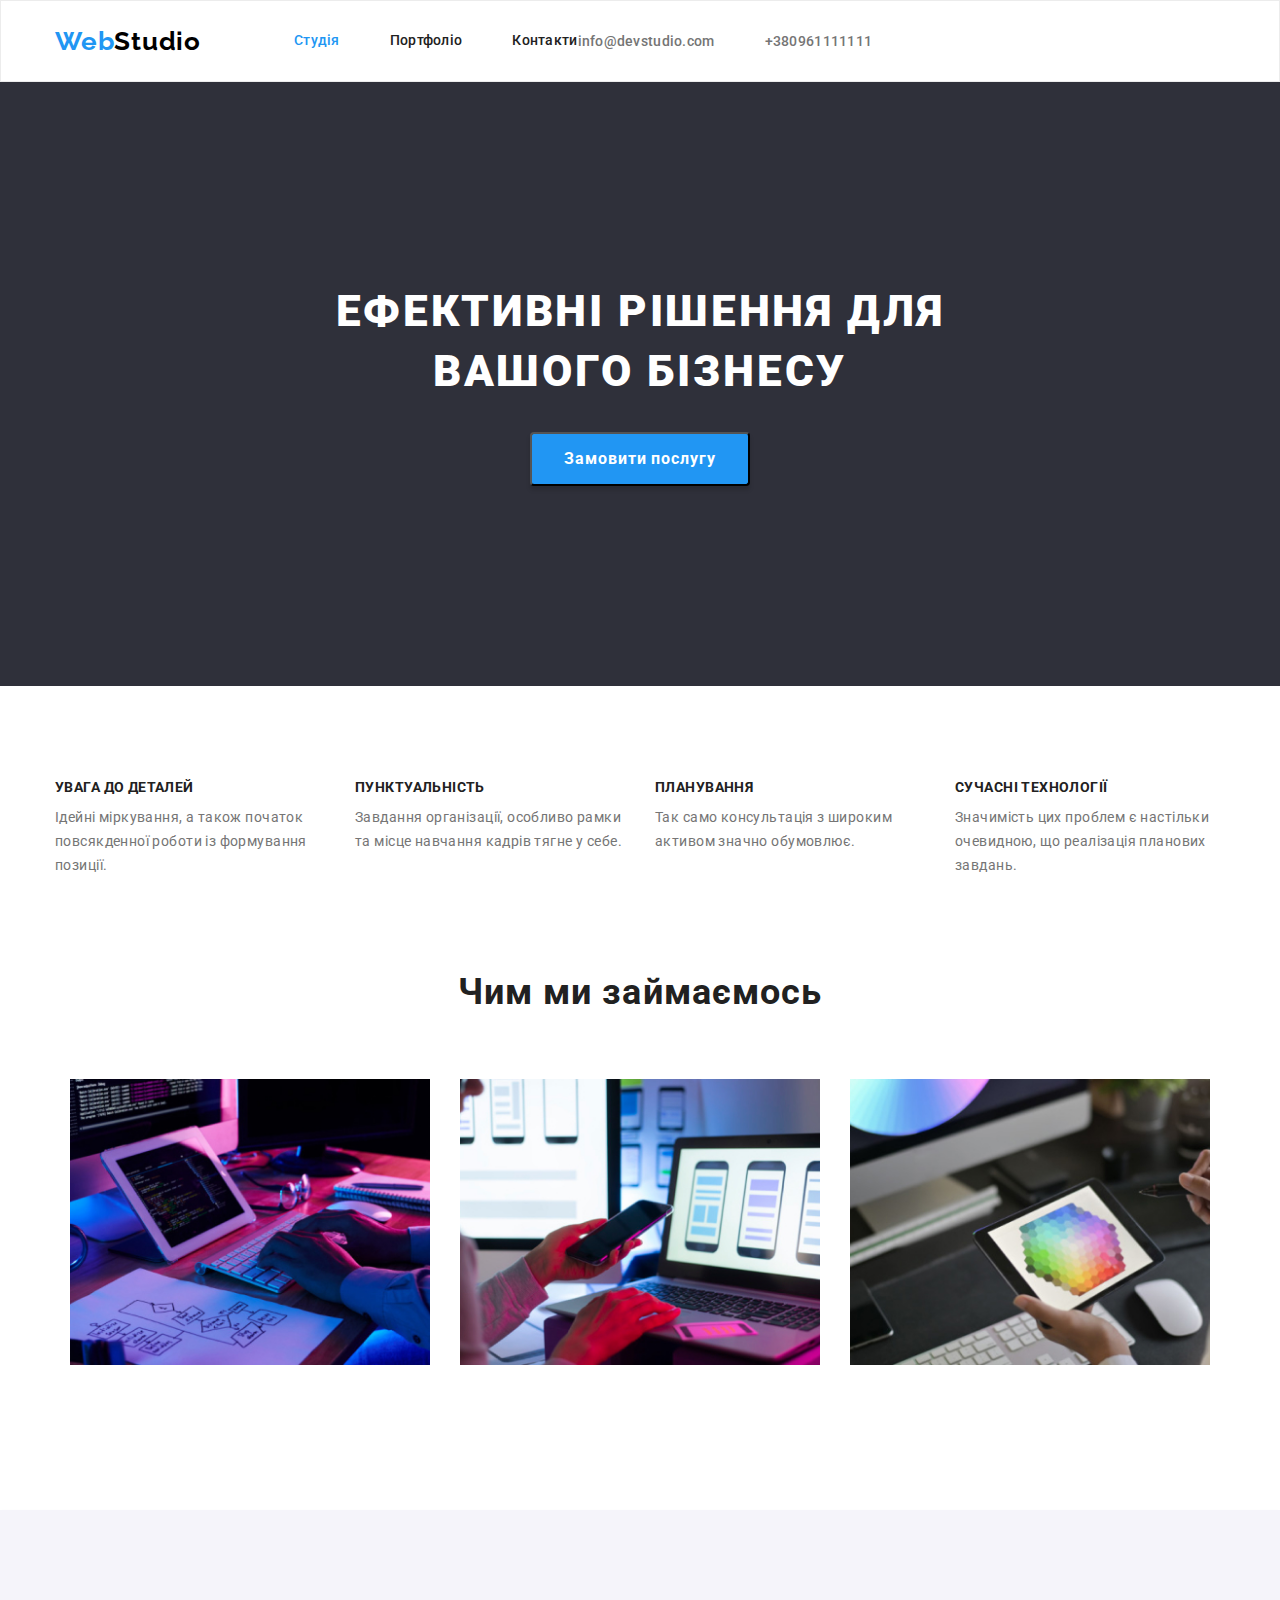
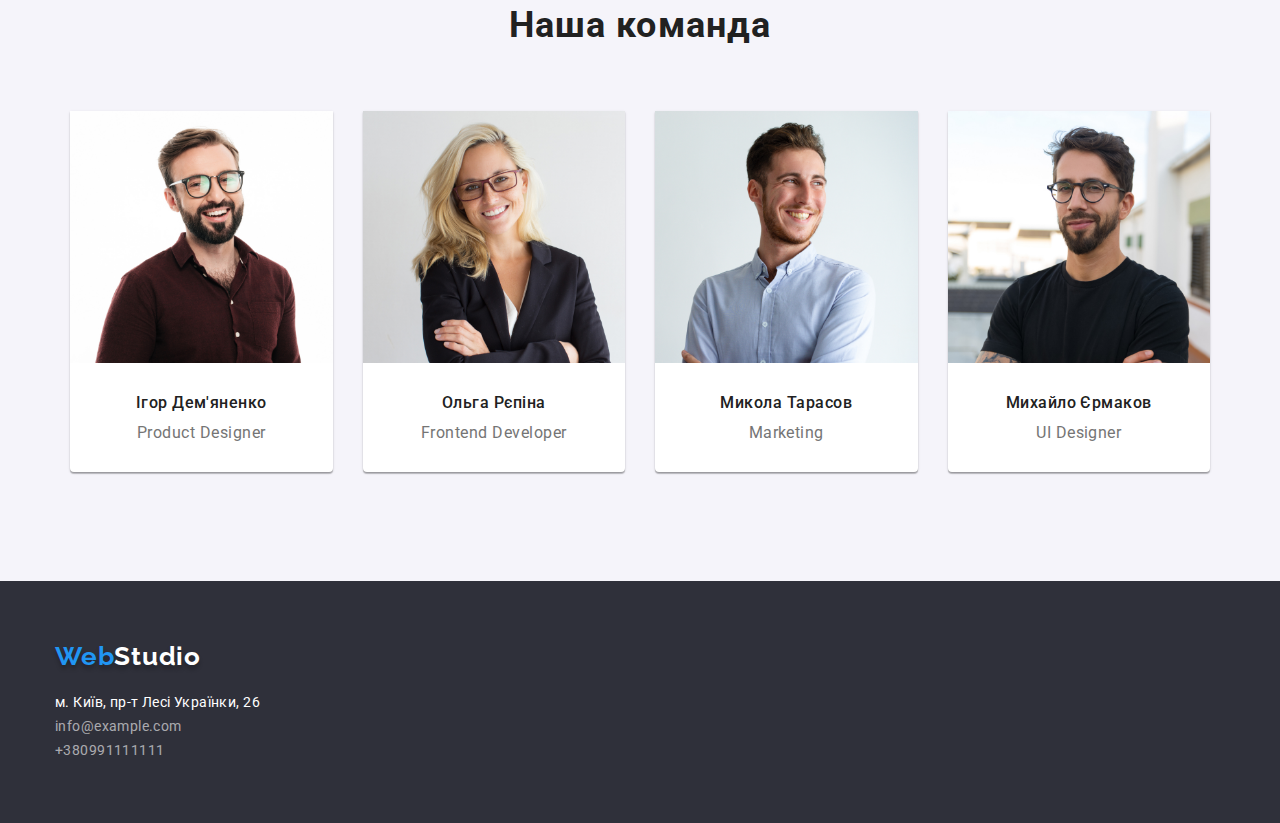
==== commit 761aa0dc: "Correction" ====
--- a/index.html
+++ b/index.html
@@ -54,22 +54,22 @@
             
             <!-- Секція особливості -->
             <div class="container">
-                <section class="feature">
+                <section class="section">
                     <h2 hidden class="topic">Особливості</h2>
                     <ul class="list about-feature">
-                        <li>
+                        <li class="benefits">
                             <h3 class="subtitle">Увага до деталей</h3>
                             <p class="text">Ідейні міркування, а також початок повсякденної роботи із формування позиції.</p>
                         </li>
-                        <li>
+                        <li class="benefits">
                             <h3 class="subtitle">Пунктуальність</h3>
                             <p class="text">Завдання організації, особливо рамки та місце навчання кадрів тягне у себе.</p>
                         </li>
-                        <li>
+                        <li class="benefits">
                             <h3 class="subtitle">Планування</h3>
                             <p class="text">Так само консультація з широким активом значно обумовлює.</p>
                         </li>
-                        <li>
+                        <li class="benefits">
                             <h3 class="subtitle">Сучасні технології</h3>
                             <p class="text">Значимість цих проблем є настільки очевидною, що реалізація планових завдань.</p>
                         </li>
@@ -78,8 +78,8 @@
             </div>
             
             <!-- Секція Роботи -->
-            <div class="container">
-                <section class="work">
+            <section class="work">
+                <div class="container">
                     <h2 class="topic2">Чим ми займаємось</h2>
                     <ul class="list card-set">
                         <li class="items-work card-set-item">
@@ -92,12 +92,12 @@
                             <img src="./images/foto-3.jpg" alt="Вид робіт 3" width="370" height="294">
                         </li>
                     </ul>
-                </section>
-            </div>
+                </div>
+            </section>
             
             <!-- Наша команда -->
-            <section class="team">
-                <div class="container about-team">
+            <section class="team section">
+                <div class="container">
                     <h2 class="topic3">Наша команда</h2>
                     <ul class="list card-set">
                         <li class="card card-set-item">
--- a/CSS/styles.css
+++ b/CSS/styles.css
@@ -68,8 +68,12 @@
     margin-left: auto;
     margin-right: auto;
     padding-left: 15px;
-    padding-right: 15px;
-   
+    padding-right: 15px;   
+}
+
+.section {
+    padding-bottom: 94px;
+    padding-top: 94px;
 }
 
 /* Ховер */
@@ -86,11 +90,9 @@
        
 }
 .link:not(:last-child) {
-    margin-right: 50px;
-    
-}
-
-.header,
+    margin-right: 50px;    
+}
+
 .link,
 .nav {
     font-weight: 500;
@@ -99,6 +101,7 @@
     letter-spacing: 0.02em;
     color: var(--primary-text-color);
     text-decoration: none;  
+    padding: 32px 0;
        
 }
 .link:hover,
@@ -114,15 +117,16 @@
     font-size: 14px;
     line-height: 1.14;
     letter-spacing: 0.02em;
-    color: var(--title-text-color)
-    
-
-}
+    color: var(--title-text-color)    
+}
+
 .mail {
-    padding-right: 50px;
-}
-
-  
+    padding: 32px 50px 32px 0;
+}
+
+.tel {
+    padding: 32px 0;
+}  
 
 .mail:hover,
 .mail:focus,
@@ -163,6 +167,7 @@
     list-style: none;
     display: flex;
     padding: 0;   
+    margin: 0;
 }    
 
 
@@ -182,8 +187,8 @@
 /* Герой */
 .hero{    
     background-color: var(--section-background-colour);
-    text-align: center;
-      
+    text-align: center; 
+    padding: 200px 0;   
     
 }
 
@@ -198,8 +203,7 @@
     margin-bottom: 30px;
     margin-left: 237px;
     margin-right: 237px;
-    letter-spacing: 0.06em;
-    padding-top: 200px;     
+    letter-spacing: 0.06em;    
 
 }
 
@@ -216,7 +220,6 @@
     display: inline-block;
     padding: 10px 32px;
     margin-top: 0;
-    margin-bottom: 280px;
     box-shadow: 0px 4px 4px rgba(0, 0, 0, 0.15);
     border-radius: 4px;
        
@@ -228,15 +231,14 @@
     background: #188CE8;
 }
 /* Секції */
-.feature{
-    background-color: var(--main-page-color);
-    padding-top: 94px;
-    padding-bottom: 94px;   
-    
+
+.benefits {
+    --items: 4;
 }
 .list {
     align-items: flex-start;
     justify-content: space-between;
+    margin: 0;
 }
 .items-worc {
     width: 370px;
@@ -300,14 +302,10 @@
     box-shadow: 0px 1px 3px rgba(0, 0, 0, 0.12), 0px 1px 1px rgba(0, 0, 0, 0.14), 0px 2px 1px rgba(0, 0, 0, 0.2);
     border-radius: 0px 0px 4px 4px;
     width: 270px;
-    --items: 4:
-
-}
-
-.about-team {
-    padding-bottom: 94px;
-    padding-top: 94px;
-}
+    --items: 4;
+
+}
+
 
 .topic3 {
     font-size: 36px;
@@ -315,7 +313,6 @@
     text-align: center;
     letter-spacing: 0.03em;    
     color: var(--primary-text-color);
-    padding-top: 94px;
     margin-bottom: 50px;
 }
 .name {
@@ -344,13 +341,12 @@
 .footer{
     background: var(--section-background-colour);
     color: var(--main-page-color);
+    padding: 60px 0;
 }
 .about-footer {
     display: block;
     padding-top: 0;
-    padding-bottom: 57px;
     margin:0;
-    width: 231px;
      
 }
 .logo2 {
@@ -363,13 +359,9 @@
     color: var(--accent-color);
     
     display: block;
-    padding-top: 60px;
-    width: 145px;
-    padding-bottom: 20px;
-     
-
-    
-}
+    margin-bottom: 20px;    
+}
+
 .element {
    color: var(--main-page-color);
 }
@@ -420,13 +412,6 @@
     text-decoration: none;
 }
 
-.box {
-    padding-bottom: 94px;
-}
-
-.about-portfolio {
- 
-}
 
 .card-portfolio {
     background: var(--main-page-color);
@@ -456,20 +441,21 @@
     }
 
 /* Радіокнопки портфоліо */
-.box {
-    padding-top: 94px;
-}
+    
+
 .control {
     display: inline-block;
     margin-right: 8px;
 }
 .about-btn {
-    margin: 0;    
-    padding-right: auto;
-    padding-left: 295px;
-    padding-bottom: 34px;
-    
-}
+    display: flex;
+    margin: 0;
+    margin-bottom: 50px;
+    justify-content: center;
+    padding-left: 0;
+}   
+    
+    
 .list-btn {
     font-weight: 500;
     font-size: 16px;
@@ -480,16 +466,13 @@
 
     font-family: inherit;
     font-style: normal;
-    display: inline-block;
     padding: 6px 22px;
     min-width: 73px;
     cursor: pointer;
     text-align: center;
     letter-spacing: 0.03em;
     border-radius: 4px;
-    border: 1px solid transparent;
-    
-    
+    border: 1px solid transparent;     
     }
 .list-btn:hover,
 .list-btn:focus {
@@ -501,7 +484,7 @@
 .list-btn-current:focus {
     background-color: var(--accent-color);
     color: var(--main-page-color);
-    border: 1px solid #000000;
+    border: none;
     box-shadow: 0px 3px 1px rgba(0, 0, 0, 0.1), 0px 1px 2px rgba(0, 0, 0, 0.08), 0px 2px 2px rgba(0, 0, 0, 0.12);
 
 }
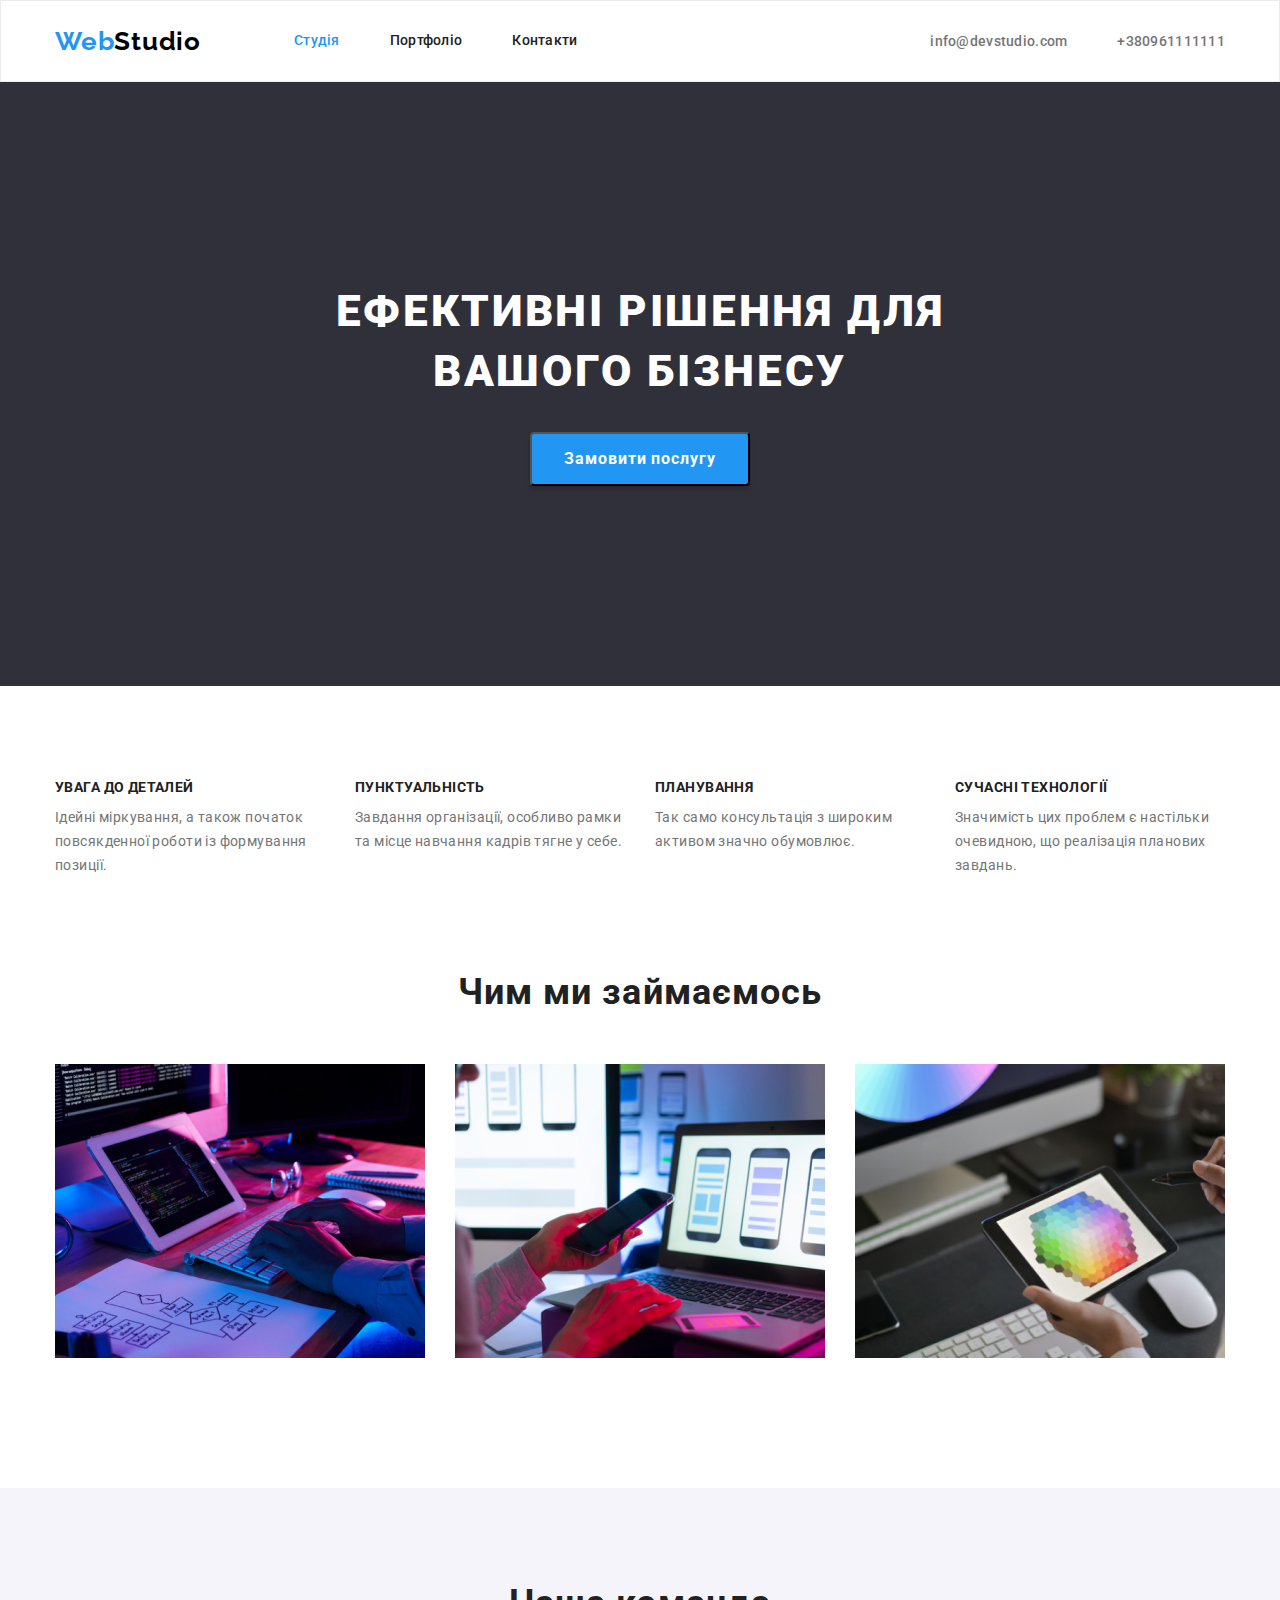
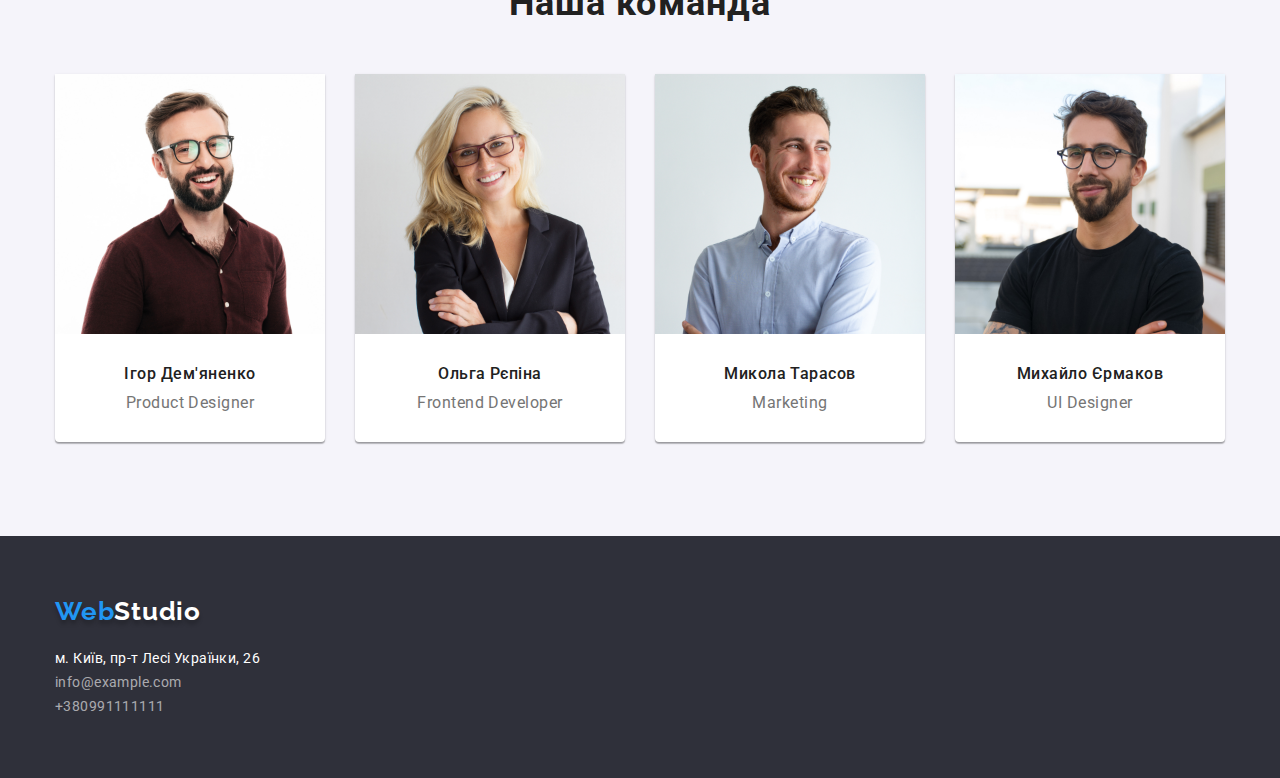
==== commit 779d6c23: "correction from 23.06.2022" ====
--- a/index.html
+++ b/index.html
@@ -32,7 +32,7 @@
             </nav>
             <!-- Навігація контактів -->
             <ul class="list header-group">
-                <li>
+                <li class="list-mail">
                     <a class="mail" href="mailto:info@devstudio.com">info@devstudio.com</a>
                 </li>
                 <li>
@@ -53,29 +53,30 @@
         
             
             <!-- Секція особливості -->
-            <div class="container">
-                <section class="section">
+
+            <section class="section">
+                <div class="container">
                     <h2 hidden class="topic">Особливості</h2>
-                    <ul class="list about-feature">
-                        <li class="benefits">
+                    <ul class="list card-set about-feature">
+                        <li class="card-set-item benefits">
                             <h3 class="subtitle">Увага до деталей</h3>
                             <p class="text">Ідейні міркування, а також початок повсякденної роботи із формування позиції.</p>
                         </li>
-                        <li class="benefits">
+                        <li class="card-set-item benefits">
                             <h3 class="subtitle">Пунктуальність</h3>
                             <p class="text">Завдання організації, особливо рамки та місце навчання кадрів тягне у себе.</p>
                         </li>
-                        <li class="benefits">
+                        <li class="card-set-item benefits">
                             <h3 class="subtitle">Планування</h3>
                             <p class="text">Так само консультація з широким активом значно обумовлює.</p>
                         </li>
-                        <li class="benefits">
+                        <li class="card-set-item benefits">
                             <h3 class="subtitle">Сучасні технології</h3>
                             <p class="text">Значимість цих проблем є настільки очевидною, що реалізація планових завдань.</p>
                         </li>
                     </ul>
-                </section>
-            </div>
+                </div>
+            </section>
             
             <!-- Секція Роботи -->
             <section class="work">
@@ -102,25 +103,33 @@
                     <ul class="list card-set">
                         <li class="card card-set-item">
                             <img src="./images/Игорь_Демьяненко.jpg" alt="Фото Ігоря Дем'яненка" width="270" height="260">
-                            <h3 class="name">Ігор Дем'яненко</h3>
-                            <p class="post" lang="en">Product Designer</p>
+                            <div class="desc">
+                                <h3 class="name">Ігор Дем'яненко</h3>
+                                <p class="post" lang="en">Product Designer</p>
+                            </div>
                         </li>
             
                         <li class="card card-set-item">
                             <img src="./images/Ольга_Репина.jpg" alt="Фото Ольги Рєпіної" width="270" height="260">
-                            <h3 class="name">Ольга Рєпіна</h3>
-                            <p class="post">Frontend Developer</p>
+                            <div class="desc">
+                                <h3 class="name">Ольга Рєпіна</h3>
+                                <p class="post">Frontend Developer</p>
+                            </div>
                         </li>
             
                         <li class="card card-set-item">
                             <img src="./images/Николай_Тарасов.jpg" alt="Фото Миколи Тарасова" width="270" height="260">
-                            <h3 class="name">Микола Тарасов</h3>
-                            <p class="post" lang="en">Marketing</p>
+                            <div class="desc">
+                                <h3 class="name">Микола Тарасов</h3>
+                                <p class="post" lang="en">Marketing</p>
+                            </div>
                         </li>
                         <li class="card card-set-item">
                             <img src="./images/Михаил_Ермаков.jpg" alt="Фото Михайла Єрмакова" width="270" height="260">
-                            <h3 class="name">Михайло Єрмаков</h3>
-                            <p class="post" lang="en">UI Designer</p>
+                            <div class="desc">
+                                <h3 class="name">Михайло Єрмаков</h3>
+                                <p class="post" lang="en">UI Designer</p>
+                            </div>
                         </li>
                     </ul>
                 </div>
--- a/CSS/styles.css
+++ b/CSS/styles.css
@@ -46,6 +46,10 @@
     margin: 0;
 }
 
+ul {
+    padding: 0;
+    margin: 0;
+}
 /* Сітка flex-box */
 
 .card-set {
@@ -74,7 +78,7 @@
 .section {
     padding-bottom: 94px;
     padding-top: 94px;
-}
+    }
 
 /* Ховер */
 .header {
@@ -116,17 +120,14 @@
     font-weight: 500;
     font-size: 14px;
     line-height: 1.14;
+    padding: 32px 0;
     letter-spacing: 0.02em;
-    color: var(--title-text-color)    
-}
-
-.mail {
-    padding: 32px 50px 32px 0;
-}
-
-.tel {
-    padding: 32px 0;
-}  
+    color: var(--title-text-color)   
+    
+}
+.list-mail {
+    margin-right: 50px;
+}
 
 .mail:hover,
 .mail:focus,
@@ -166,15 +167,16 @@
 .list{
     list-style: none;
     display: flex;
-    padding: 0;   
-    margin: 0;
+    align-items: flex-start;
+    justify-content: space-between;
+    
 }    
-
 
 .header-group { 
     display: flex; 
     margin-left: auto;
    
+      
    
 }
 
@@ -234,11 +236,11 @@
 
 .benefits {
     --items: 4;
-}
-.list {
-    align-items: flex-start;
-    justify-content: space-between;
-    margin: 0;
+    
+}
+.about-feature {
+    margin: -15px;
+    
 }
 .items-worc {
     width: 370px;
@@ -315,15 +317,18 @@
     color: var(--primary-text-color);
     margin-bottom: 50px;
 }
+.desc {
+    padding-top: 30px;
+    padding-bottom: 30px;
+
+}
 .name {
     font-weight: 500;
     font-size: 16px;
     line-height: 1.19;
     text-align: center;
     letter-spacing: 0.03em;
-    color: var(--primary-text-color);
-
-    margin-top: 30px;
+    color: var(--primary-text-color);    
     margin-bottom: 10px;
 }
 .post {
@@ -332,10 +337,10 @@
     line-height: 1.19;
     text-align: center;
     letter-spacing: 0.03em;
-    color: var(--title-text-color);
-
-    padding-bottom: 30px;
-}
+    color: var(--title-text-color);   
+}
+
+
 
 /* Футер */
 .footer{
